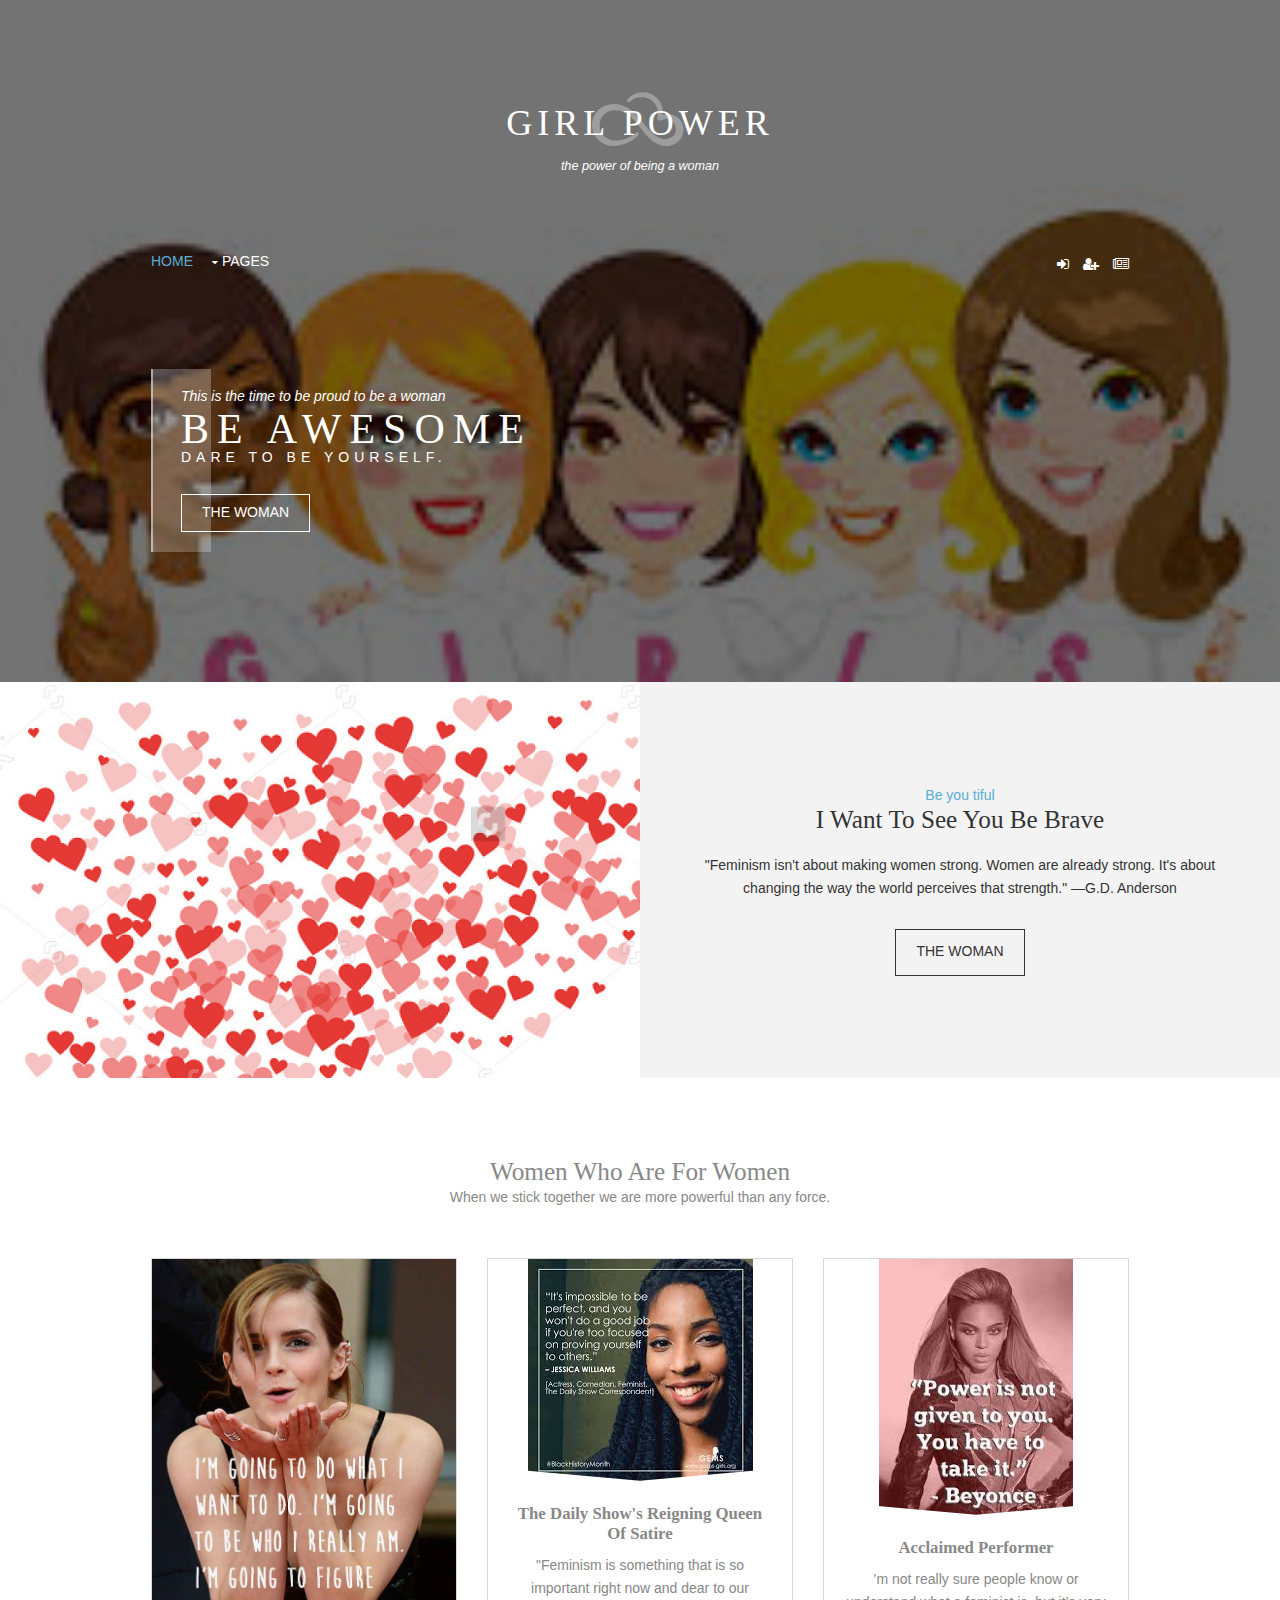
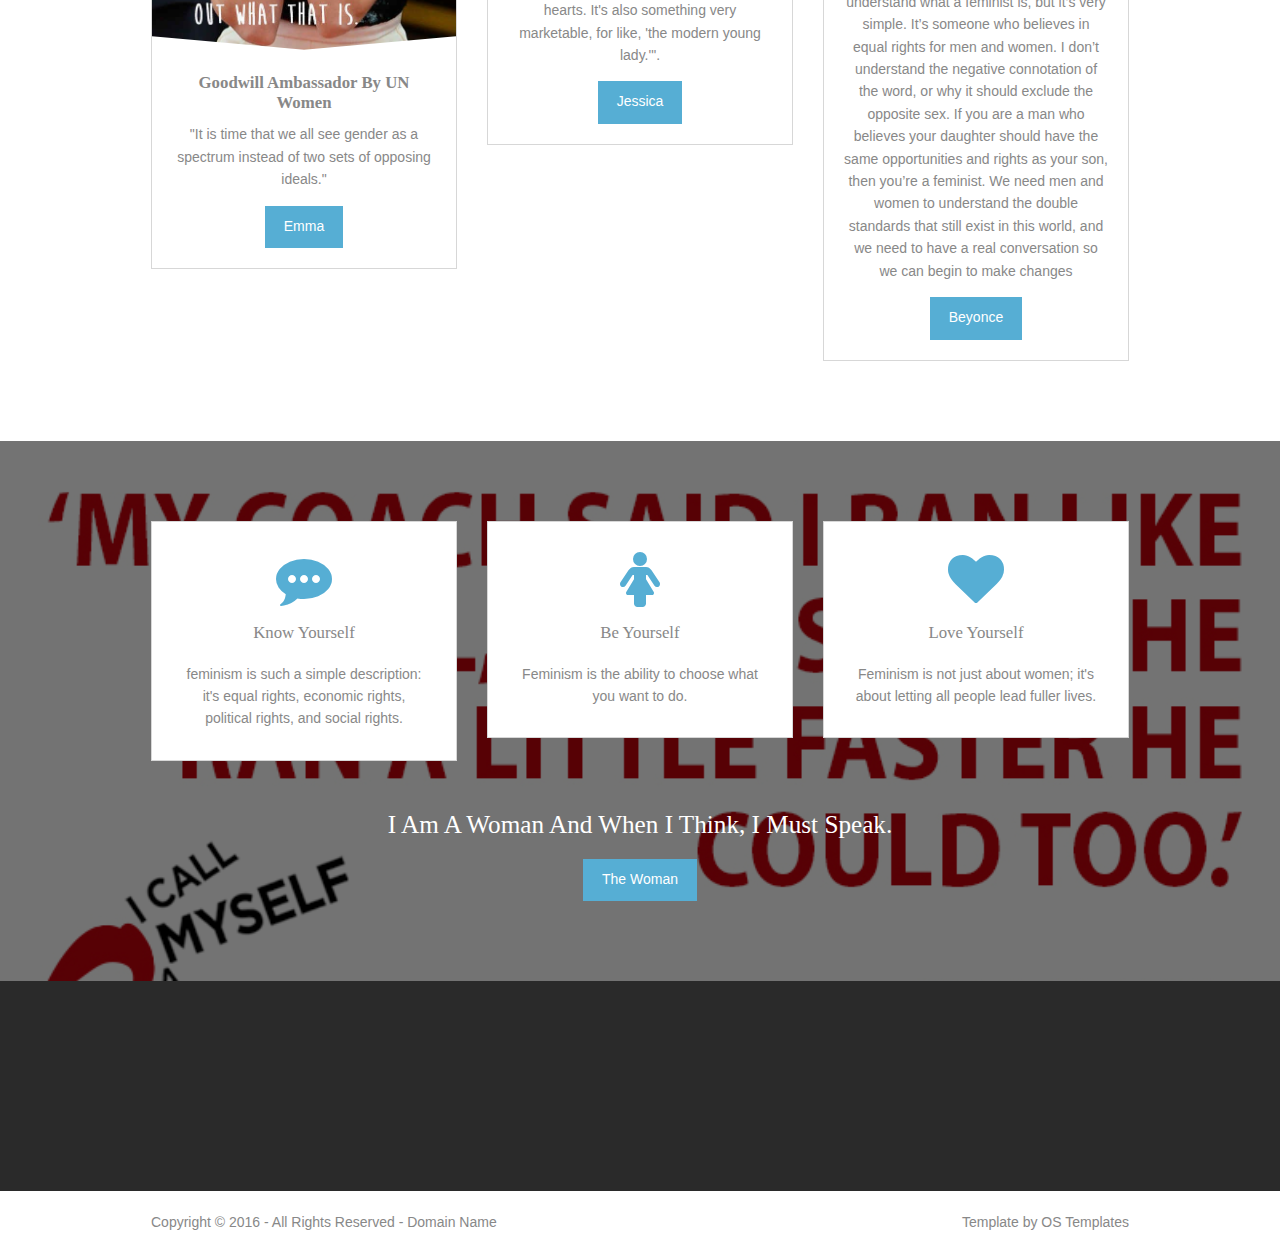
==== index.html @ ca596975 "The first commit" ====
<!DOCTYPE html>
<!--
Template Name: Imperaran
Author: <a href="http://www.os-templates.com/">OS Templates</a>
Author URI: http://www.os-templates.com/
Licence: Free to use under our free template licence terms
Licence URI: http://www.os-templates.com/template-terms
-->
<html>
<head>
<title>Girl Power</title>
<meta charset="utf-8">
<meta name="viewport" content="width=device-width, initial-scale=1.0, maximum-scale=1.0, user-scalable=no">
<link href="layout/styles/layout.css" rel="stylesheet" type="text/css" media="all">
</head>
<body id="top">
<!-- ################################################################################################ -->
<!-- ################################################################################################ -->
<!-- ################################################################################################ -->
<!-- Top Background Image Wrapper -->
<div class="bgded overlay" style="background-image:url('images/demo/girl17.jpg');"> 
  <!-- ################################################################################################ -->
  <header id="header" class="hoc clear">
    <div id="logo"> 
      <!-- ################################################################################################ -->
      <h1><i class="fa fa-skyatlas"></i> <a href="index.html">Girl Power</a></h1>
      <p> The power of being a woman</p>
      <!-- ################################################################################################ -->
    </div>
    <div id="topbar" class="clear"> 
      <!-- ################################################################################################ -->
      <nav id="mainav" class="fl_left">
        <ul class="clear">
          <li class="active"><a href="index.html">Home</a></li>
          <li><a class="drop" href="#">Pages</a>
            <ul>
              <li><a href="pages/gallery.html">Gallery</a></li>
             <!-- <li><a href="pages/full-width.html">Full Width</a></li>
              <!--<li><a href="pages/sidebar-left.html">Sidebar Left</a></li>
              <li><a href="pages/sidebar-right.html">Sidebar Right</a></li>
              <li><a href="pages/basic-grid.html">Basic Grid</a></li>
            </ul>
          </li>
          <li><a class="drop" href="#">Dropdown</a>
            <ul>
              <li><a href="#">Level 2</a></li>
              <li><a class="drop" href="#">Level 2 + Drop</a>
                <ul>
                  <li><a href="#">Level 3</a></li>
                  <li><a href="#">Level 3</a></li>
                  <li><a href="#">Level 3</a></li>
                </ul>
              </li>
              <li><a href="#">Level 2</a></li>
            </ul>
          </li>
          <li><a href="#">Link Text</a></li>
          <li><a href="#">Link Text</a></li>-->
        </ul>
      </nav>
      <div class="fl_right">
        <ul class="nospace inline pushright">
          <li><a href="#" title="Login"><i class="fa fa-sign-in"></i></a></li>
          <li><a href="#" title="Register"><i class="fa fa-user-plus"></i></a></li>
          <li><a href="#" title="Newsletter"><i class="fa fa-newspaper-o"></i></a></li>
        </ul>
      </div>
      <!-- ################################################################################################ -->
    </div>
  </header>
  <!-- ################################################################################################ -->
  <!-- ################################################################################################ -->
  <!-- ################################################################################################ -->
  <div id="pageintro" class="hoc clear"> 
    <!-- ################################################################################################ -->
    <article class="introtxt">
      <p>This is the time to be proud to be a woman</p>
      <h2 class="heading">Be Awesome</h2>
      <p>Dare to be yourself.</p>
      <footer><a class="btn medium inverse" href="pages/gallery.html">The woman</a></footer>
    </article>
    <!-- ################################################################################################ -->
  </div>
  <!-- ################################################################################################ -->
</div>
<!-- End Top Background Image Wrapper -->
<!-- ################################################################################################ -->
<!-- ################################################################################################ -->
<!-- ################################################################################################ -->
<div class="wrapper">
  <div class="split clear light" style="background-image:url('images/demo/girl13.jpg');">
    <article class="box center"> 
      <!-- ################################################################################################ -->
      <div class="btmspace-30">
        <p class="nospace"><a href="#">Be you tiful</a></p>
        <h2 class="heading font-x2">I want to see you be brave</h2>
        <p>"Feminism isn't about making women strong. Women are already strong. It's about changing the way the world perceives that strength." —G.D. Anderson</p>
      </div>
      <footer><a class="btn medium inverse" href="pages/gallery.html">The Woman</a></footer>
      <!-- ################################################################################################ -->
    </article>
  </div>
</div>
<!-- ################################################################################################ -->
<!-- ################################################################################################ -->
<!-- ################################################################################################ -->
<div class="wrapper row3">
  <main class="hoc container clear"> 
    <!-- main body -->
    <!-- ################################################################################################ -->
    <div class="center btmspace-50">
      <h3 class="font-x2 nospace">Women Who Are For Women</h3>
      <p class="nospace">When we stick together we are more powerful than any force.</p>
    </div>
    <ul class="nospace group services">
      <li class="one_third first">
        <article><a href="#"><img src="images/demo/main2.jpg" alt=""></a>
          <div>
            <h6 class="heading">Goodwill Ambassador by UN Women</h6>
            <p>"It is time that we all see gender as a spectrum instead of two sets of opposing ideals."</p>
            <footer><a class="btn small" href="#">Emma</a></footer>
          </div>
        </article>
      </li>
      <li class="one_third">
        <article><a href="#"><img src="images/demo/main3.jpg " alt=""></a>
          <div>
            <h6 class="heading">The Daily Show's reigning queen of satire</h6>
            <p>"Feminism is something that is so important right now and dear to our hearts. It's also something very marketable, for like, 'the modern young lady.'".</p>
            <footer><a class="btn small" href="#">Jessica</a></footer>
          </div>
        </article>
      </li>
      <li class="one_third">
        <article><a href="#"><img src="images/demo/main4.jpg" alt=""></a>
          <div>
            <h6 class="heading">Acclaimed performer</h6>
            <p>’m not really sure people know or understand what a feminist is, but it’s very simple. It’s someone who believes in equal rights for men and women. I don’t understand the negative connotation of the word, or why it should exclude the opposite sex. If you are a man who believes your daughter should have the same opportunities and rights as your son, then you’re a feminist. We need men and women to understand the double standards that still exist in this world, and we need to have a real conversation so we can begin to make changes</p>
            <footer><a class="btn small" href="#">Beyonce</a></footer>
          </div>
        </article>
      </li>
    </ul>
    <!-- ################################################################################################ -->
    <!-- / main body -->
    <div class="clear"></div>
  </main>
</div>
<!-- ################################################################################################ -->
<!-- ################################################################################################ -->
<!-- ################################################################################################ -->
<div class="wrapper bgded overlay" style="background-image:url('images/demo/footer.jpg');">
  <div class="hoc container clear"> 
    <!-- ################################################################################################ -->
    <ul class="nospace group center btmspace-50">
      <li class="one_third first">
        <article class="block inspace-30 borderedbox bg_white"><a href="#"><i class="btmspace-15 fa fa-4x fa-commenting"></i></a>
          <h6 class="font-x1">Know yourself</h6>
          <p class="nospace">feminism is such a simple description: it's equal rights, economic rights, political rights, and social rights.</p>
        </article>
      </li>
      <li class="one_third">
        <article class="block inspace-30 borderedbox bg_white"><a href="#"><i class="btmspace-15 fa fa-4x fa-female"></i></a>
          <h6 class="font-x1">Be yourself</h6>
          <p class="nospace">Feminism is the ability to choose what you want to do.</p>
        </article>
      </li>
      <li class="one_third">
        <article class="block inspace-30 borderedbox bg_white"><a href="#"><i class="btmspace-15 fa fa-4x fa-heart"></i></a>
          <h6 class="font-x1">Love yourself</h6>
          <p class="nospace">Feminism is not just about women; it's about letting all people lead fuller lives.</p>
        </article>
      </li>
    </ul>
    <div class="center">
      <h3 class="font-x2">I am a woman and when I think, I must speak.</h3>
      <p class="nospace"><a class="btn small" href="pages/gallery.html">The Woman</a></p>
    </div>
    <!-- ################################################################################################ -->
  </div>
</div>
<!-- ################################################################################################ -->
<!-- ################################################################################################ -->
<!-- ################################################################################################ -->
<div class="wrapper row4">
  <footer id="footer" class="hoc clear"> 
    <!-- ################################################################################################ -->
    <div class="center btmspace-50">
      <!--<h4 class="nospace uppercase">Imperaran</h4>
      <p class="nospace">Ultricies erat in iaculis hendrerit sem quis rutrum purus fermentum in nec libero.</p>
    </div>
    <hr class="btmspace-50">
    <div class="group">
      <div class="one_quarter first">
        <h6 class="title">Dolor nam dictum</h6>
        <p>Lobortis mauris at volutpat urna vestibulum vehicula mattis lorem at interdum ligula vulputate et nulla tempus dui in pharetra malesuada.</p>
        <p>Quam tortor rhoncus velit in elementum justo quam quis tortor donec id magna sed felis pharetra varius non vel.</p>
      </div>
      <div class="one_quarter">
        <h6 class="title">Massa nisi nulla</h6>
        <ul class="nospace linklist contact">
          <li><i class="fa fa-map-marker"></i>
            <address>
            Street Name &amp; Number, Town, Postcode/Zip
            </address>
          </li>
          <li><i class="fa fa-phone"></i> +00 (123) 456 7890<br>
            +00 (123) 456 7890</li>
          <li><i class="fa fa-fax"></i> +00 (123) 456 7890</li>
          <li><i class="fa fa-envelope-o"></i> info@domain.com</li>
        </ul>
      </div>
      <div class="one_quarter">
        <h6 class="title">Semper purus ut</h6>
        <ul class="nospace linklist">
          <li><a href="#">Semper libero ornare sit</a></li>
          <li><a href="#">Amet mauris mattis euismod</a></li>
          <li><a href="#">Ex sit amet porta tellus</a></li>
          <li><a href="#">Facilisis pulvinar vestibulum</a></li>
          <li><a href="#">In tellus nec nunc porttitor</a></li>
        </ul>
      </div>
      <div class="one_quarter">
        <h6 class="title">Ipsum suspendisse</h6>
        <ul class="nospace linklist">
          <li>
            <article>
              <h2 class="nospace font-x1"><a href="#">Venenatis arcu a commodo</a></h2>
              <time class="font-xs block btmspace-10" datetime="2045-04-06">Friday, 6<sup>th</sup> April 2045</time>
              <p class="nospace">Augue vivamus finibus nec urna non faucibus nunc&hellip;</p>
            </article>
          </li>
          <li>
            <article>
              <h2 class="nospace font-x1"><a href="#">Eget consequat euismod</a></h2>
              <time class="font-xs block btmspace-10" datetime="2045-04-05">Thursday, 5<sup>th</sup> April 2045</time>
              <p class="nospace">Arcu nulla faucibus orci eget consequat erat risus amet&hellip;</p>
            </article>
          </li>
        </ul>
      </div>
    </div>
    <!-- ################################################################################################ -->
  </footer>
</div>
<!-- ################################################################################################ -->
<!-- ################################################################################################ -->
<!-- ################################################################################################ -->
<div class="wrapper row5">
  <div id="copyright" class="hoc clear"> 
    <!-- ################################################################################################ -->
    <p class="fl_left">Copyright &copy; 2016 - All Rights Reserved - <a href="#">Domain Name</a></p>
    <p class="fl_right">Template by <a target="_blank" href="http://www.os-templates.com/" title="Free Website Templates">OS Templates</a></p>
    <!-- ################################################################################################ -->
  </div>
</div>
<!-- ################################################################################################ -->
<!-- ################################################################################################ -->
<!-- ################################################################################################ -->
<a id="backtotop" href="#top"><i class="fa fa-chevron-up"></i></a>
<!-- JAVASCRIPTS -->
<script src="layout/scripts/jquery.min.js"></script>
<script src="layout/scripts/jquery.backtotop.js"></script>
<script src="layout/scripts/jquery.mobilemenu.js"></script>
<!-- IE9 Placeholder Support -->
<script src="layout/scripts/jquery.placeholder.min.js"></script>
<!-- / IE9 Placeholder Support -->
</body>
</html>
---- layout/styles/layout.css ----
@charset "utf-8";

/*
Template Name: Imperaran
Author: <a href="http://www.os-templates.com/">OS Templates</a>
Author URI: http://www.os-templates.com/
Licence: Free to use under our free template licence terms
Licence URI: http://www.os-templates.com/template-terms
File: Layout CSS
*/

@import url("fontawesome-4.5.0.min.css");
@import url("framework.css");

/* Rows
--------------------------------------------------------------------------------------------------------------- */

.row1,
.row1 a {}

.row2,
.row2 a {}

.row3,
.row3 a {}

.row4,
.row4 a {}

.row5,
.row5 a {}


/* Header
--------------------------------------------------------------------------------------------------------------- */

#header {
    padding: 80px 0 50px;
}

#header #logo {
    margin-bottom: 80px;
    text-align: center;
}

#header #logo * {
    margin: 0;
    padding: 0;
    line-height: 1;
}

#header #logo h1 {
    position: relative;
    min-height: 80px;
    padding-top: 25px;
    font-size: 36px;
    letter-spacing: 5px;
    text-transform: uppercase;
    z-index: 1;
}

#header #logo i {
    display: block;
    position: absolute;
    top: 0;
    left: 50%;
    width: 100px;
    margin-left: -50px;
    text-align: center;
    font-size: 80px;
    z-index: -1;
}

#header #logo p {
    font-size: .9rem;
    font-style: italic;
    text-transform: lowercase;
}

#topbar {}

#topbar .fl_right .pushright li {
    margin-right: 10px;
}

#topbar .fl_right .pushright li:last-child {
    margin-right: 0;
}


/* Page Intro
--------------------------------------------------------------------------------------------------------------- */

#pageintro {
    padding: 50px 0 150px;
}

#pageintro .introtxt {
    display: block;
    position: relative;
    max-width: 50%;
    padding-left: 30px;
    z-index: 1;
}

#pageintro .introtxt * {
    margin: 0;
    line-height: 1;
}

#pageintro .introtxt::after {
    position: absolute;
    top: -20px;
    bottom: -20px;
    left: 0;
    width: 60px;
    border-left: 2px solid;
    content: "";
    z-index: -1;
}

#pageintro .introtxt .heading {
    font-size: 42px;
    text-transform: uppercase;
    letter-spacing: 8px;
}

#pageintro .introtxt p {}

#pageintro .introtxt p:first-of-type {
    margin-bottom: 5px;
    font-style: italic;
}

#pageintro .introtxt p:last-of-type {
    margin-bottom: 30px;
    text-transform: uppercase;
    letter-spacing: 5px;
}


/* Full Width Split Box
--------------------------------------------------------------------------------------------------------------- */

.split {
    display: block;
    width: 100%;
    background-position: top left;
    background-repeat: no-repeat;
    background-size: cover;
}

.split .box {
    display: block;
    float: right;
    width: 50%;
    padding: 8% 4%;
}


/* Content Area
--------------------------------------------------------------------------------------------------------------- */

.container {
    padding: 80px 0;
}


/* Content */

.container .content {}

.services li:last-child {
    margin-bottom: 0;
}


/* Used when elements stack in small viewports */

.services article {
    display: inline-block;
    width: 100%;
    max-width: 320px;
    border: 1px solid;
    text-align: center;
}

.services article div {
    position: relative;
    padding: 20px;
    z-index: 1;
}

.services article div::before,
.services article div::after {
    position: absolute;
    top: -10px;
    width: 50%;
    height: 30px;
    content: "";
    z-index: -1;
}

.services article div::before {
    left: 0;
    -ms-transform: skewY(5deg);
    transform: skewY(5deg);
}


/* -ms- supports IE9 */

.services article div::after {
    right: 0;
    -ms-transform: skewY(-5deg);
    transform: skewY(-5deg);
}


/* -ms- supports IE9 */

.services article div * {
    margin: 0;
}

.services article div .heading {
    margin-bottom: 10px;
    font-size: 1.2rem;
    font-weight: 700;
}

.services article div footer {
    margin-top: 15px;
}


/* Comments */

#comments ul {
    margin: 0 0 40px 0;
    padding: 0;
    list-style: none;
}

#comments li {
    margin: 0 0 10px 0;
    padding: 15px;
}

#comments .avatar {
    float: right;
    margin: 0 0 10px 10px;
    padding: 3px;
    border: 1px solid;
}

#comments address {
    font-weight: bold;
}

#comments time {
    font-size: smaller;
}

#comments .comcont {
    display: block;
    margin: 0;
    padding: 0;
}

#comments .comcont p {
    margin: 10px 5px 10px 0;
    padding: 0;
}

#comments form {
    display: block;
    width: 100%;
}

#comments input,
#comments textarea {
    width: 100%;
    padding: 10px;
    border: 1px solid;
}

#comments textarea {
    overflow: auto;
}

#comments div {
    margin-bottom: 15px;
}

#comments input[type="submit"],
#comments input[type="reset"] {
    display: inline-block;
    width: auto;
    min-width: 150px;
    margin: 0;
    padding: 8px 5px;
    cursor: pointer;
}


/* Sidebar */

.container .sidebar {}

.sidebar .sdb_holder {
    margin-bottom: 50px;
}

.sidebar .sdb_holder:last-child {
    margin-bottom: 0;
}


/* Footer
--------------------------------------------------------------------------------------------------------------- */

#footer {
    padding: 80px 0;
}

#footer .title {
    margin: 0 0 30px 0;
    padding: 0;
    font-size: 1.2rem;
    text-transform: uppercase;
}

#footer .linklist li {
    display: block;
    margin-bottom: 15px;
    padding: 0 0 15px 0;
    border-bottom: 1px solid;
}

#footer .linklist li:last-child {
    margin: 0;
    padding: 0;
    border: none;
}

#footer .linklist li::before,
#footer .linklist li::after {
    display: table;
    content: "";
}

#footer .linklist li,
#footer .linklist li::after {
    clear: both;
}

#footer .contact {}

#footer .contact.linklist li,
#footer .contact.linklist li:last-child {
    position: relative;
    padding-left: 40px;
}

#footer .contact li * {
    margin: 0;
    padding: 0;
    line-height: 1.6;
}

#footer .contact li i {
    display: block;
    position: absolute;
    top: 0;
    left: 0;
    width: 30px;
    font-size: 16px;
    text-align: center;
}


/* Copyright
--------------------------------------------------------------------------------------------------------------- */

#copyright {
    padding: 20px 0;
}

#copyright * {
    margin: 0;
    padding: 0;
}


/* Transition Fade
--------------------------------------------------------------------------------------------------------------- */

*,
*::before,
*::after {
    transition: all .3s ease-in-out;
}

#mainav form * {
    transition: none !important;
}


/* ------------------------------------------------------------------------------------------------------------ */


/* ------------------------------------------------------------------------------------------------------------ */


/* ------------------------------------------------------------------------------------------------------------ */


/* ------------------------------------------------------------------------------------------------------------ */


/* ------------------------------------------------------------------------------------------------------------ */


/* Navigation
--------------------------------------------------------------------------------------------------------------- */

nav ul,
nav ol {
    margin: 0;
    padding: 0;
    list-style: none;
}

#mainav,
#breadcrumb,
.sidebar nav {
    line-height: normal;
}

#mainav .drop::after,
#mainav li li .drop::after,
#breadcrumb li a::after,
.sidebar nav a::after {
    position: absolute;
    font-family: "FontAwesome";
    font-size: 10px;
    line-height: 10px;
}


/* Top Navigation */

#mainav {}

#mainav ul {
    text-transform: uppercase;
    text-align: center;
}

#mainav ul ul {
    z-index: 9999;
    position: absolute;
    width: 160px;
    text-transform: none;
    text-align: left;
}

#mainav ul ul ul {
    left: 160px;
    top: 0;
}

#mainav li {
    display: inline-block;
    position: relative;
    margin: 0 10px 0 0;
    padding: 0;
}

#mainav li:last-child {
    margin-right: 0;
}

#mainav li li {
    width: 100%;
    margin: 0;
}

#mainav li a {
    display: block;
    padding: 0 0 20px 0;
}

#mainav li li a {
    border: solid;
    border-width: 0 0 1px 0;
}

#mainav .drop {
    padding-left: 15px;
}

#mainav li li a,
#mainav li li .drop {
    display: block;
    margin: 0;
    padding: 10px 15px;
}

#mainav .drop::after,
#mainav li li .drop::after {
    content: "\f0d7";
}

#mainav .drop::after {
    top: 5px;
    left: 5px;
}

#mainav li li .drop::after {
    top: 15px;
    left: 5px;
}

#mainav ul ul {
    visibility: hidden;
    opacity: 0;
}

#mainav ul li:hover > ul {
    visibility: visible;
    opacity: 1;
}

#mainav form {
    display: none;
    margin: 0;
    padding: 20px 0;
}

#mainav form select,
#mainav form select option {
    display: block;
    cursor: pointer;
    outline: none;
}

#mainav form select {
    width: 100%;
    padding: 5px;
    border: none;
}

#mainav form select option {
    margin: 5px;
    padding: 0;
    border: none;
}


/* Breadcrumb */

#breadcrumb {
    padding: 20px 0;
    text-align: right;
}

#breadcrumb ul {
    margin: 0;
    padding: 0;
    list-style: none;
}

#breadcrumb li {
    display: inline-block;
    margin: 0 6px 0 0;
    padding: 0;
}

#breadcrumb li a {
    display: block;
    position: relative;
    margin: 0;
    padding: 0 12px 0 0;
    font-size: 12px;
    text-transform: uppercase;
}

#breadcrumb li a::after {
    top: 3px;
    right: 0;
    content: "\f101";
}

#breadcrumb li:last-child a {
    margin: 0;
    padding: 0;
}

#breadcrumb li:last-child a::after {
    display: none;
}


/* Sidebar Navigation */

.sidebar nav {
    display: block;
    width: 100%;
}

.sidebar nav li {
    margin: 0 0 3px 0;
    padding: 0;
}

.sidebar nav a {
    display: block;
    position: relative;
    margin: 0;
    padding: 5px 10px 5px 15px;
    text-decoration: none;
    border: solid;
    border-width: 0 0 1px 0;
}

.sidebar nav a::after {
    top: 9px;
    left: 5px;
    content: "\f101";
}

.sidebar nav ul ul a {
    padding-left: 35px;
}

.sidebar nav ul ul a::after {
    left: 25px;
}

.sidebar nav ul ul ul a {
    padding-left: 55px;
}

.sidebar nav ul ul ul a::after {
    left: 45px;
}


/* Pagination */

.pagination {
    display: block;
    width: 100%;
    text-align: center;
    clear: both;
}

.pagination li {
    display: inline-block;
    margin: 0 2px 0 0;
}

.pagination li:last-child {
    margin-right: 0;
}

.pagination a,
.pagination strong {
    display: block;
    padding: 8px 11px;
    border: 1px solid;
    background-clip: padding-box;
    font-weight: normal;
}


/* Back to Top */

#backtotop {
    z-index: 999;
    display: inline-block;
    position: fixed;
    visibility: hidden;
    bottom: 20px;
    right: 20px;
    width: 36px;
    height: 36px;
    line-height: 36px;
    font-size: 16px;
    text-align: center;
    opacity: .2;
}

#backtotop i {
    display: block;
    width: 100%;
    height: 100%;
    line-height: inherit;
}

#backtotop.visible {
    visibility: visible;
    opacity: .5;
}

#backtotop:hover {
    opacity: 1;
}


/* Tables
--------------------------------------------------------------------------------------------------------------- */

table,
th,
td {
    border: 1px solid;
    border-collapse: collapse;
    vertical-align: top;
}

table,
th {
    table-layout: auto;
}

table {
    width: 100%;
    margin-bottom: 15px;
}

th,
td {
    padding: 5px 8px;
}

td {
    border-width: 0 1px;
}


/* Gallery
--------------------------------------------------------------------------------------------------------------- */

#gallery {
    display: block;
    width: 100%;
    margin-bottom: 50px;

}

#gallery figure figcaption {
    display: block;
    width: 100%;
    clear: both; 
    height: 50px;
}

#gallery li {
    margin-bottom: 30px;
}


/* ------------------------------------------------------------------------------------------------------------ */


/* ------------------------------------------------------------------------------------------------------------ */


/* ------------------------------------------------------------------------------------------------------------ */


/* ------------------------------------------------------------------------------------------------------------ */


/* ------------------------------------------------------------------------------------------------------------ */


/* Colours
--------------------------------------------------------------------------------------------------------------- */

body {
    color: #888888;
    background-color: #FFFFFF;
}

a {
    color: #56AED4;
}

a:active,
a:focus {
    background: transparent;
}


/* IE10 + 11 Bugfix - prevents grey background */

hr,
.borderedbox {
    border-color: #D7D7D7;
}

label span {
    color: #FF0000;
    background-color: inherit;
}

input:focus,
textarea:focus,
*:required:focus {
    border-color: #56AED4;
}

.overlay {
    color: #FFFFFF;
    background-color: inherit;
}

.overlay::after {
    color: inherit;
    background-color: rgba(0, 0, 0, .55);
}

.btn,
.btn.inverse:hover {
    color: #FFFFFF;
    background-color: #56AED4;
    border-color: #56AED4;
}

.btn:hover,
.btn.inverse {
    color: inherit;
    background-color: transparent;
    border-color: inherit;
}

.bg_white {
    color: #888888;
    background-color: #FFFFFF;
}


/* Rows */

.row1,
.row1 a {}

.row2,
.row2 a {
    color: #FFFFFF;
    background-color: rgba(255, 255, 255, .5);
}

.row3 {
    color: #888888;
    background-color: #FFFFFF;
}

.row4 {
    color: #ACACAC;
    background-color: #2A2A2A;
}

.row5,
.row5 a {
    color: #888888;
    background-color: #FFFFFF;
}


/* Header */

#header #logo * {
    color: inherit;
}

#header #logo i {
    color: rgba(255, 255, 255, .3);
}

#topbar .fl_right a {
    color: inherit;
}


/* Page Intro */

#pageintro .introtxt::after {
    background-color: rgba(255, 255, 255, .25);
    border-color: rgba(255, 255, 255, .5);
}


/* Full Width Split Box */

.split.light {
    color: #333335;
    background-color: rgba(243, 243, 243, 1);
    /* #F3F3F3 */
}


/* Changes in mediaqueries */

.split .box {
    background-color: inherit;
}


/* Content Area */

.services article {
    border-color: #D7D7D7;
}

.services article div::before,
.services article div::after {
    background-color: #FFFFFF;
}


/* Footer */

#footer .title {
    color: #FFFFFF;
}

#footer .linklist li {
    border-color: #4D4D4D;
}

#footer hr,
#footer .borderedbox {
    border-color: #4D4D4D;
}


/* Navigation */

#mainav li a {
    color: inherit;
}

#mainav .active a,
#mainav a:hover,
#mainav li:hover > a {
    color: #56AED4;
    background-color: inherit;
}

#mainav li li a,
#mainav .active li a {
    color: #FFFFFF;
    background-color: rgba(0, 0, 0, .6);
    border-color: rgba(0, 0, 0, .6);
}

#mainav li li:hover > a,
#mainav .active .active > a {
    color: #FFFFFF;
    background-color: #56AED4;
}

#mainav form select {
    color: #FFFFFF;
    background-color: #333335;
}

#breadcrumb a {
    background-color: inherit;
}

#breadcrumb li:last-child a {}

.container .sidebar nav a {
    color: inherit;
    border-color: #D7D7D7;
}

.container .sidebar nav a:hover {
    color: #56AED4;
}

.pagination a,
.pagination strong {
    border-color: #D7D7D7;
}

.pagination .current * {
    color: #FFFFFF;
    background-color: #56AED4;
}

#backtotop {
    color: #FFFFFF;
    background-color: #56AED4;
}


/* Tables + Comments */

table,
th,
td,
#comments .avatar,
#comments input,
#comments textarea {
    border-color: #D7D7D7;
}

#comments input:focus,
#comments textarea:focus,
#comments *:required:focus {
    border-color: #56AED4;
}

th {
    color: #FFFFFF;
    background-color: #373737;
}

tr,
#comments li,
#comments input[type="submit"],
#comments input[type="reset"] {
    color: inherit;
    background-color: #FBFBFB;
}

tr:nth-child(even),
#comments li:nth-child(even) {
    color: inherit;
    background-color: #F7F7F7;
}

table a,
#comments a {
    background-color: inherit;
}


/* ------------------------------------------------------------------------------------------------------------ */


/* ------------------------------------------------------------------------------------------------------------ */


/* ------------------------------------------------------------------------------------------------------------ */


/* ------------------------------------------------------------------------------------------------------------ */


/* ------------------------------------------------------------------------------------------------------------ */


/* Media Queries
--------------------------------------------------------------------------------------------------------------- */

@-ms-viewport {
    width: device-width;
}


/* Max Wrapper Width - Laptop, Desktop etc.
--------------------------------------------------------------------------------------------------------------- */

@media screen and (min-width:978px) {
    .hoc {
        max-width: 978px;
    }
}


/* Mobile Devices
--------------------------------------------------------------------------------------------------------------- */

@media screen and (max-width:900px) {
    .hoc {
        max-width: 90%;
    }
    #header {}
    #topbar .fl_right .inline {
        margin-top: 20px;
    }
    #mainav {}
    #mainav ul {
        display: none;
    }
    #mainav form {
        display: block;
    }
    #breadcrumb {}
    .container {}
    #comments input[type="reset"] {
        margin-top: 10px;
    }
    .pagination li {
        display: inline-block;
        margin: 0 5px 5px 0;
    }
    #footer {}
    #copyright {}
    #copyright p:first-of-type {
        margin-bottom: 10px;
    }
}

@media screen and (max-width:750px) {
    .imgl,
    .imgr {
        display: inline-block;
        float: none;
        margin: 0 0 10px 0;
    }
    .fl_left,
    .fl_right {
        display: block;
        float: none;
    }
    .one_half,
    .one_third,
    .two_third,
    .one_quarter,
    .two_quarter,
    .three_quarter {
        display: block;
        float: none;
        width: auto;
        margin: 0 0 30px 0;
        padding: 0;
    }
    #topbar .fl_right .inline {
        margin-top: 0;
        text-align: center;
    }
    #pageintro {
        padding: 50px 0 100px;
        word-break: break-all;
    }
    #pageintro .introtxt {
        max-width: none;
    }
    #pageintro .introtxt .heading {
        font-size: 36px;
    }
    .split {}
    .split .box {
        float: none;
        width: 100%;
    }
    .split.light {
        background-color: rgba(243, 243, 243, .8);
        /* #F3F3F3 */
    }
    #footer {
        padding-bottom: 50px;
    }
    /* Not required but looks better */
}


/* Other
--------------------------------------------------------------------------------------------------------------- */

@media screen and (max-width:650px) {
    .scrollable {
        display: block;
        width: 100%;
        margin: 0 0 30px 0;
        padding: 0 0 15px 0;
        overflow: auto;
        overflow-x: scroll;
    }
    .scrollable table {
        margin: 0;
        padding: 0;
        white-space: nowrap;
    }
    .inline li {
        display: block;
        margin-bottom: 10px;
    }
    .pushright li {
        margin-right: 0;
    }
    #topbar .fl_right .inline li {
        display: inline-block;
    }
    #topbar .fl_right .inline li {
        margin-right: 20px;
    }
    #topbar .fl_right .inline li:last-child {
        margin-right: 0;
    }
    .font-x2 {
        font-size: 1.4rem;
    }
    .font-x3 {
        font-size: 1.6rem;
    }
}
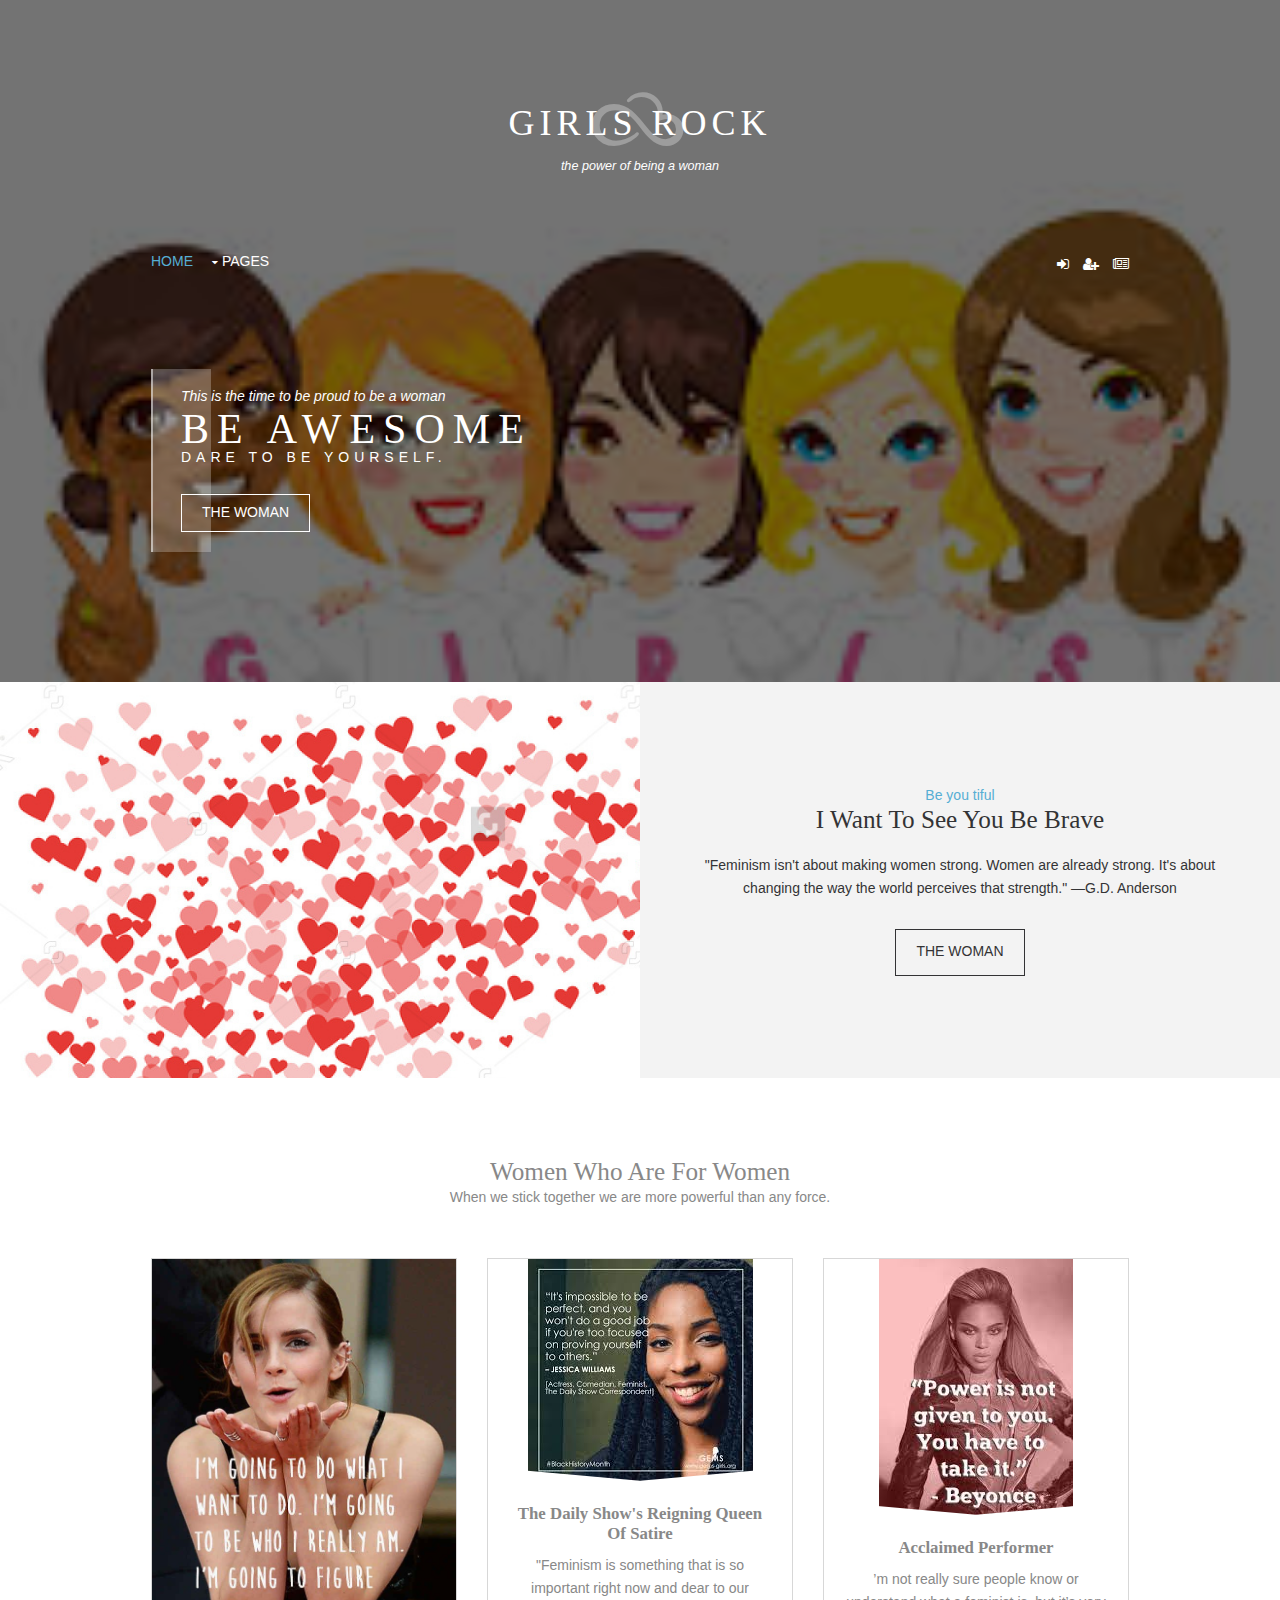
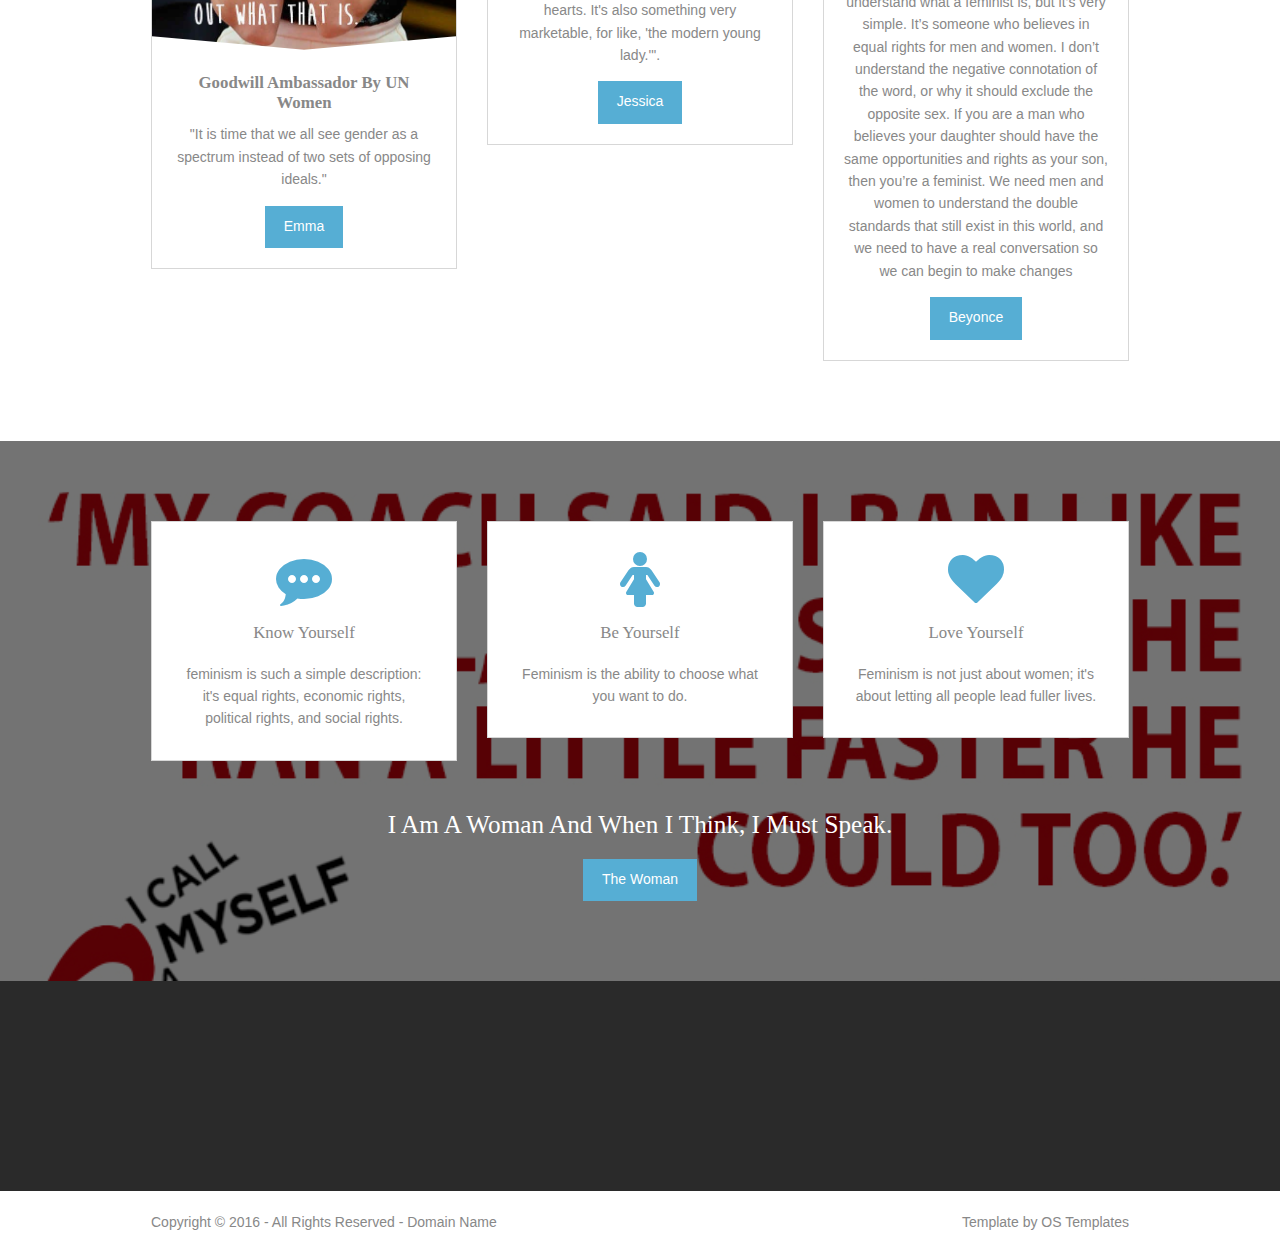
==== commit 3af95a28: "My first branch" ====
--- a/index.html
+++ b/index.html
@@ -8,7 +8,7 @@
 -->
 <html>
 <head>
-<title>Girl Power</title>
+<title>Girls Rock</title>
 <meta charset="utf-8">
 <meta name="viewport" content="width=device-width, initial-scale=1.0, maximum-scale=1.0, user-scalable=no">
 <link href="layout/styles/layout.css" rel="stylesheet" type="text/css" media="all">
@@ -23,7 +23,7 @@
   <header id="header" class="hoc clear">
     <div id="logo"> 
       <!-- ################################################################################################ -->
-      <h1><i class="fa fa-skyatlas"></i> <a href="index.html">Girl Power</a></h1>
+      <h1><i class="fa fa-skyatlas"></i> <a href="index.html">Girls Rock</a></h1>
       <p> The power of being a woman</p>
       <!-- ################################################################################################ -->
     </div>
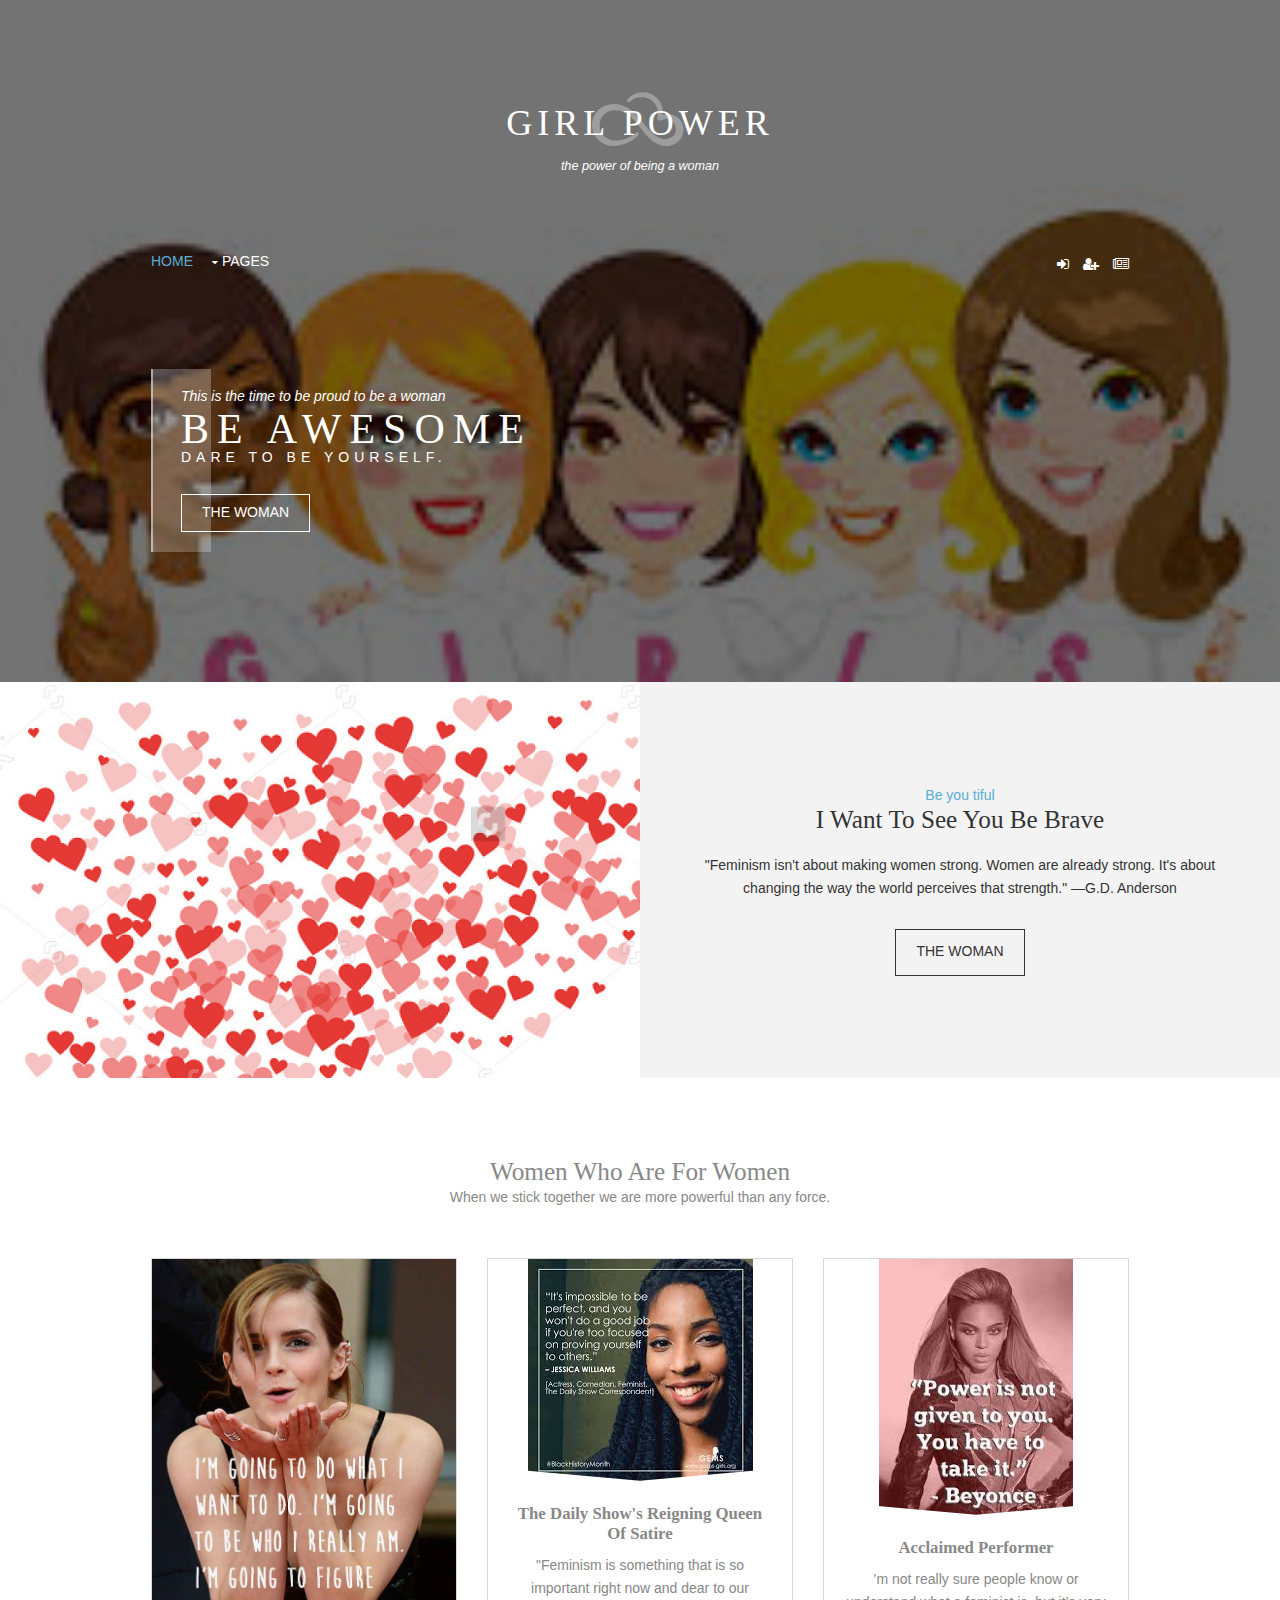
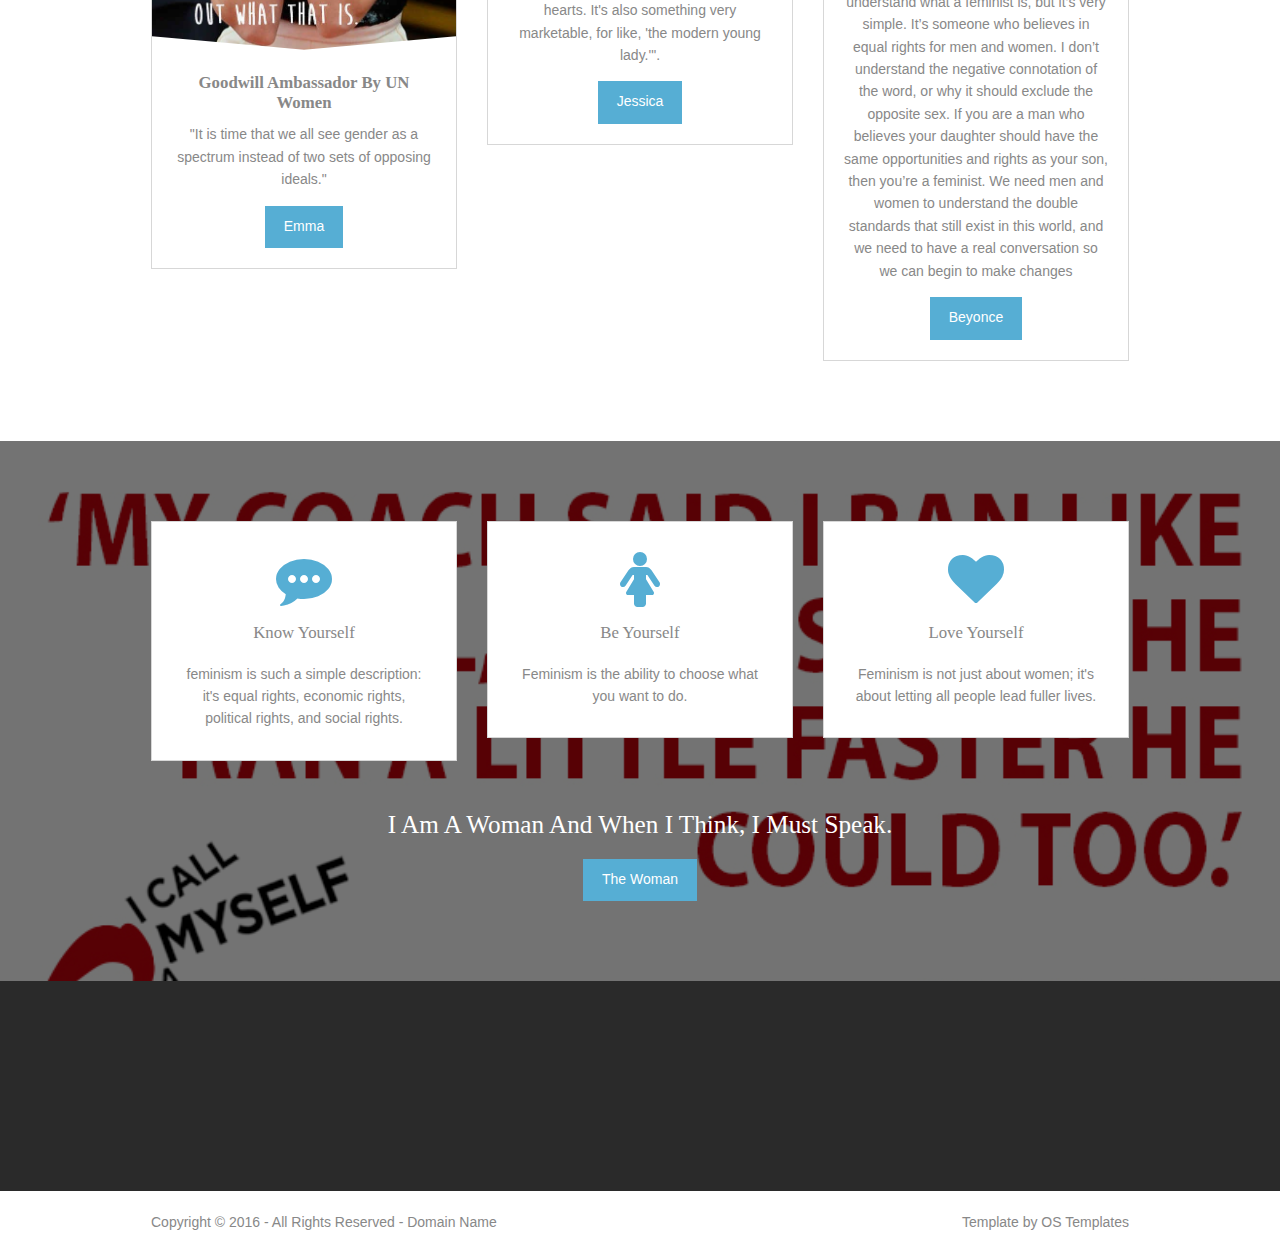
==== commit 7e2db961: "Girl Power" ====
--- a/index.html
+++ b/index.html
@@ -8,10 +8,11 @@
 -->
 <html>
 <head>
-<title>Girls Rock</title>
+<title>Girl Power</title>
 <meta charset="utf-8">
 <meta name="viewport" content="width=device-width, initial-scale=1.0, maximum-scale=1.0, user-scalable=no">
 <link href="layout/styles/layout.css" rel="stylesheet" type="text/css" media="all">
+<link rel="shortcut icon" type="image/jpg" href="images/demo/logo.jpg">
 </head>
 <body id="top">
 <!-- ################################################################################################ -->
@@ -23,7 +24,7 @@
   <header id="header" class="hoc clear">
     <div id="logo"> 
       <!-- ################################################################################################ -->
-      <h1><i class="fa fa-skyatlas"></i> <a href="index.html">Girls Rock</a></h1>
+      <h1><i class="fa fa-skyatlas"></i> <a href="index.html">Girl Power</a></h1>
       <p> The power of being a woman</p>
       <!-- ################################################################################################ -->
     </div>
